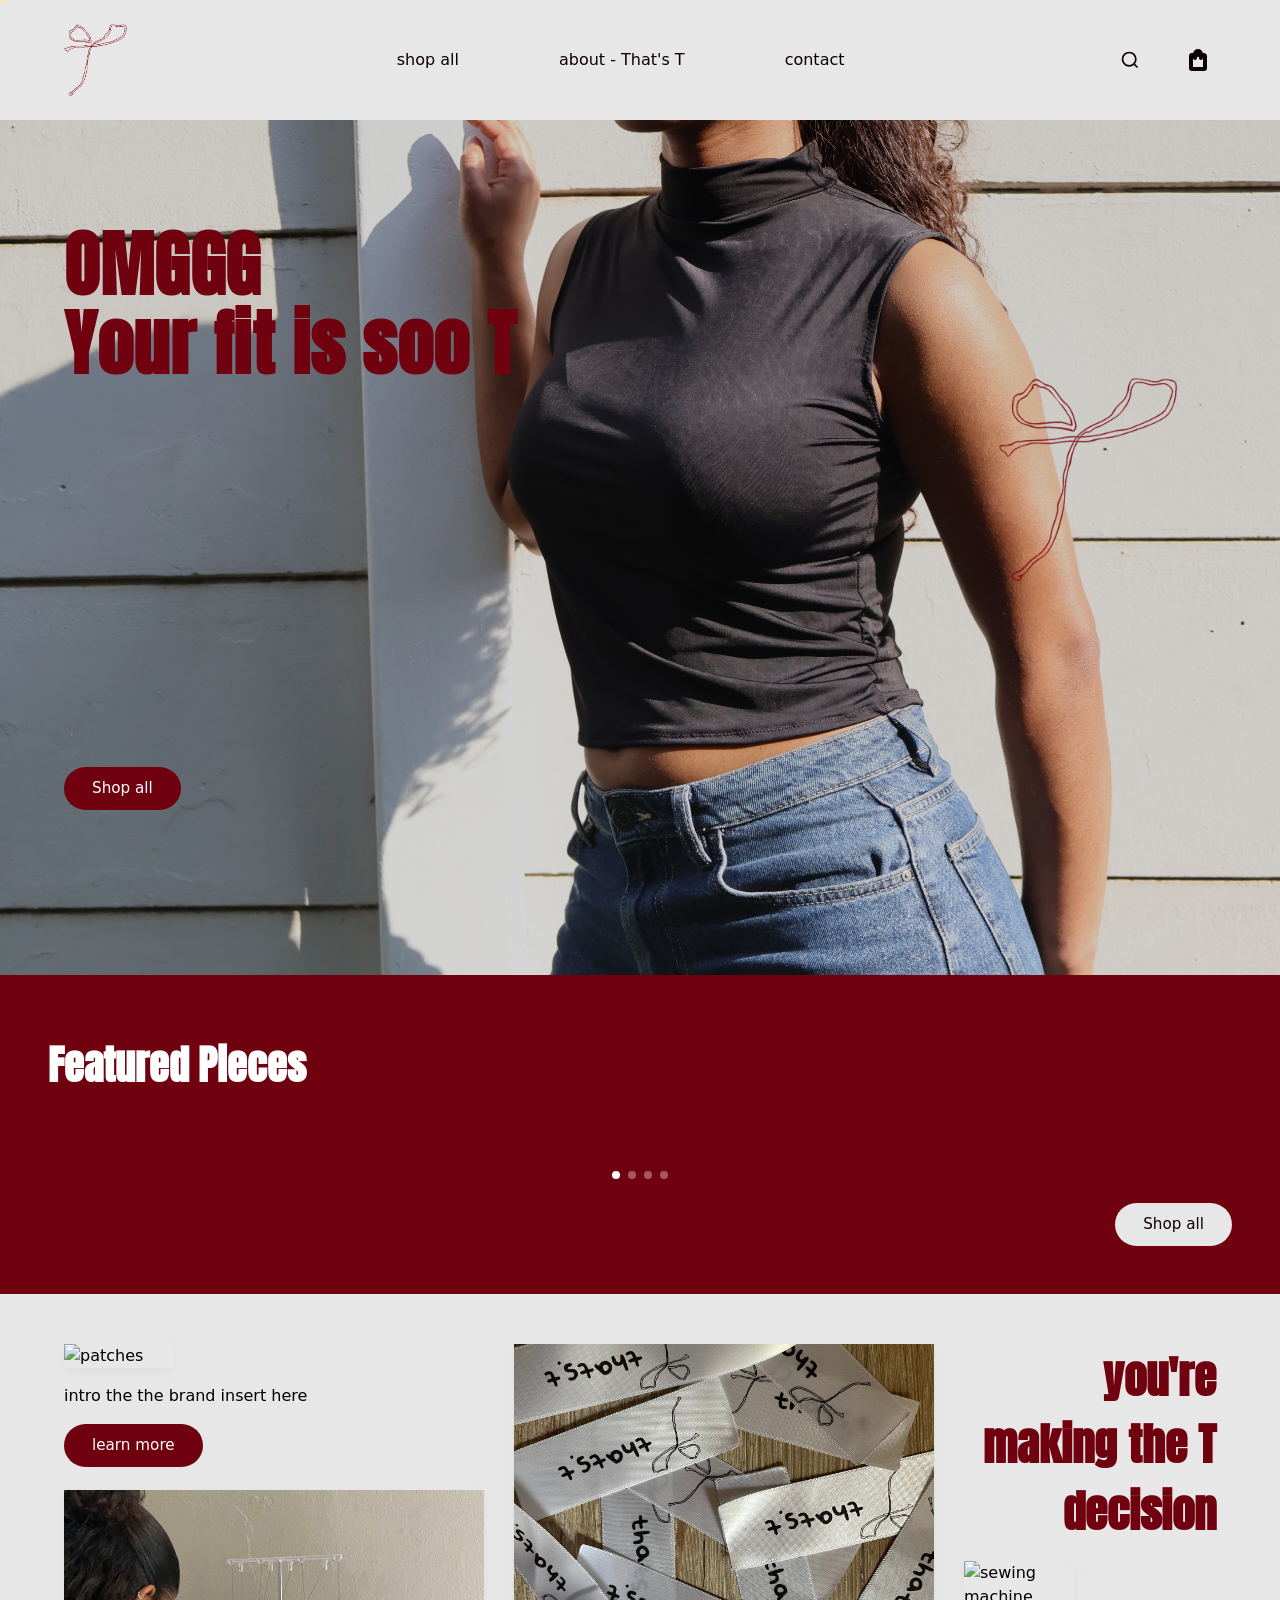
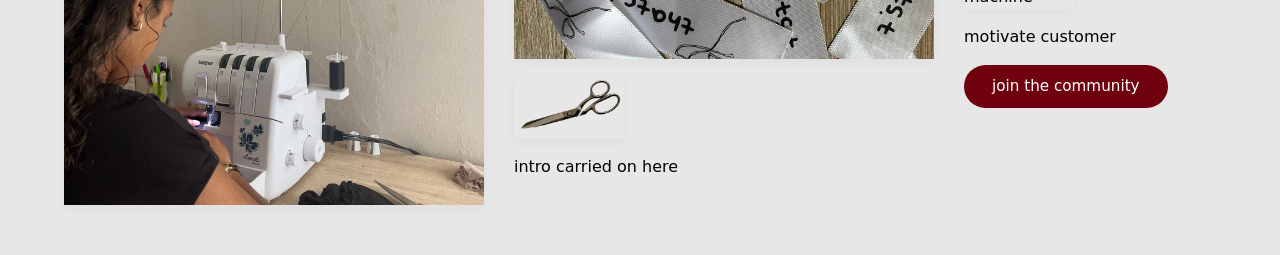
==== Pages/index.html @ 8e46e279 "GSAP update added gsap when entering index page - updates to other pages for about nav link name" ====
<!DOCTYPE html>
<html lang="en">
<head>
    <meta charset="UTF-8">
    <meta name="viewport" content="width=device-width, initial-scale=1.0">
    <title>Homepage | That's T</title>
    <link rel="stylesheet" href="../CSS/index.css">

    <!--GSAP--> 
    <script src="https://cdnjs.cloudflare.com/ajax/libs/gsap/3.12.5/gsap.min.js" defer></script>
    <script src="https://cdnjs.cloudflare.com/ajax/libs/gsap/3.12.5/ScrollTrigger.min.js" defer></script>

    
</head>

<body>

    <!-- Page Transition Curtains -->
    <div class="curtain curtain-left"></div>
    <div class="curtain curtain-right"></div>

    <!-- Cursor dash line Element -->
    <div class="cursor-dash"></div>  
    
    <!-- Navigation Bar -->
    <header class="navbar">
        <a href="index.html" class="logo-container">
            <img src="../Assets/images/Logo.png" alt="Logo" alt="Brand Logo" class="brand-logo" />
        </a>

        <nav class="nav-links">
            <div class="dropdown-wrap" id="shop-dropdown-wrap">
                <a href="shop.html" class="nav-item shop-link">shop all<span class="nav-underline"></span></a>
                <div class="dropdown-menu">
                    <a href="shop.html?category=tops">tops</a>
                    <a href="shop.html?category=skirts">skirts</a>
                    <a href="shop.html?category=dresses">dresses</a>
                </div>
            </div>

            <a href="about.html" class="nav-item nav-link-underline"> about - That's T<span class="nav-underline"></span></a>
            <a href="contact.html" class="nav-item nav-link-underline"> contact<span class="nav-underline"></span></a>
        </nav>

        <div class="nav-actions">
            <div class="search-container" id="search-container">
                <input type="text" id="global-search-input" placeholder="search" class="search-input" />
                <button class="icon-btn" id="search-toggle-btn" aria-label="Search">
                    <svg viewBox="0 0 24 24" width="20" height="20" fill="none" stroke="currentColor" stroke-width="2">
                        <circle cx="11" cy="11" r="8"></circle>
                        <line x1="21" y1="21" x2="16.65" y2="16.65"></line>
                    </svg>
                </button>
            </div>

            <button class="icon-btn bag-icon-btn" id="bag-toggle-btn" aria-label="Bag">
                <svg class="icon" viewBox="0 0 24 24" width="20" height="20"><path fill="none" stroke="currentColor" stroke-width="2" d="M18 6h-2c0-2.21-1.79-4-4-4S8 3.79 8 6H6c-1.1 0-2 .9-2 2v12c0 1.1.9 2 2 2h12c1.1 0 2-.9 2-2V8c0-1.1-.9-2-2-2zm-6-2c1.1 0 2 .9 2 2h-4c0-1.1.9-2 2-2zm6 16H6V8h2v2c0 .55.45 1 1 1s1-.45 1-1V8h4v2c0 .55.45 1 1 1s1-.45 1-1V8h2v12z"/></svg>
                <span class="bag-badge" id="bag-badge">0</span>
            </button>
        </div>  
    </header>

    <main> 

        <!-- Hero Section (1)-->
         <section class="hero-section">
            <div class="hero-content">
                <h1 class="hero-title">OMGGG<br />Your fit is soo T</h1>
                <a href="shop.html" class="btn primary-btn">Shop all</a>
            </div>

            <div class="hero-graphic-container">
                <!-- Bow image that will animate GSAP-->
                 <img src="../Assets/images/Logo.png" alt="Bow Graphic" class="hero-bow" />
            </div>
         </section>

         <!-- Fearured Pieces (2)-->

         <section class="featured-section">
                <h2 class="section-heading reveal-heading">Featured Pieces</h2>

            <!--horizonatal scroll container-->
            <div class="featured-scroll-wrapper">
                <div id="featured-products-grid" class="products-scroll-grid">
                    <!-- Js to load data, API fetch Data-->
                </div>
            </div>

            <!--pagination dots dynamically generated by JS-->
            <div class="pagination-dots" id="pagination-dots">
                <span class="dot active"></span>
                <span class="dot"></span>
                <span class="dot"></span>
                <span class="dot"></span>
            </div>

            <div class="section-cta">
                <a href="shop.html" class="btn secondary-btn">Shop all</a>
            </div>
         </section>

          <!-- Brand Short Intro (3)-->

          <section class="intro-section">
            <div class="intro-grid-3col">

                <!-- Left COlumn -->
                <div class="intro-col left-col">
                    <div class="image-card small-img item">
                        <img src="../Assets/images/thread.png" alt="patches" />
                    </div>
                    <p class="intro-text">
                        intro the the brand insert here
                    </p>
                    <div class="btn-wrap">
                        <a href="about.html" class="btn primary-btn"> learn more</a>
                    </div>
                    <div class="image-card medium-img item">
                        <img src="../Assets/images/Seamstress.JPG" alt="seamstress at work" />
                    </div>
                </div>

                <!--Middle Column-->
                <div class="intro-col middle-col">
                    <div class="image-card medium-img item">
                        <img src="../Assets/images/Labels.jpg" alt="Brand labels" />
                    </div>
                    <div class="image-card small-img item">
                        <img src="../Assets/images/scissors.png" alt="scissors" />
                    </div>
                    <p class="intro-text">
                        intro carried on here
                    </p>
                </div>
            

                <!-- Right Column -->
                <div class="intro-col right-col">
                    <h2 class="intro-heading"> you're making the T decision</h2>
                    <div class="image-card small-img item">
                        <img src="../Assets/images/Sewing Machine.png" alt="sewing machine" />
                    </div>
                    <p class="intro-text"> 
                        motivate customer
                    </p>
                    <div class="btn-wrap">
                        <a href='contact.html' class="btn primary-btn"> join the community</a>
                    </div>
                </div>

            </div>
          </section>
    </main>

    <!-- Side Cart Drawer-->

    <div class="cart-overlay" id="cart-overlay"></div>

    <div class="cart-drawer" id="cart-drawer">
        <div class="cart-header">
            <button class="cart-close-btn" id="cart-close-btn" aria-label="Close cart">
                <svg viewBox="0 0 24 24" width="20" height="20" fill="none" stroke="currentColor" stroke-width="2">
                    <line x1="18" y1="6" x2="6" y2="18"></line>
                    <line x1="6" y1="6" x2="18" y2="18"></line>
                </svg>
            </button>
            <h2 class="cart-title">Your bag</h2>
        </div>

        <div class="cart-body" id="cart-body">
            <!--JS and API injected-->
        </div>

        <div class="cart-footer" id="cart-footer">
            <!--JS injected-->
        </div>
    </div>
    
    <!--transition JS global-->
    <script src="../JS/transition.js"></script>
    <!-- External JS File-->
    <script src="../JS/index.js"></script>


</body>
</html>
---- CSS/index.css ----
/* font */
@font-face {
    font-family: Anton;
    src: url("../Assets/Fonts/Anton-Regular.ttf");
}

/* token Key */
:root {
    --color-burgandy: #70020F;
    --color-yellow-hover: #FFEBA2;
    --color-mercury: #E7E7E7;
    --color-white: #FFFFFF;
    --color-black: #0D0000;

    --font-heading: Anton, sans-serif;
    --font-body: 'Inter', system-ui, -apple-system, sans-serif;

    --border-radius-pill: 50px;
    --border-radius-card: 36px;
    --container-max-width: 1280px;


}

* {
    margin: 0;
    padding: 0;
    box-sizing: border-box;
}

body {
    font-family: var(--font-body);
    background-color: var(--color-mercury);
    color: var(--color-dark-text);
    line-height: 1.5;
    overflow-x: hidden;
}

a {
    text-decoration: none;
    color: inherit;
}

img {
    max-width: 100%;
    display: block;
}

.hero-bow {
  width: 180px;
  height: auto;
  opacity: 0.85;
  will-change: transform;
}

.split-char,
.title-char {
  display: inline-block;
  will-change: transform, opacity, color;
}

/* Buttons */

.btn {
    display: inline-block;
    padding: 10px 28px;
    font-size: 0.95rem;
    font-weight: 500;
    border-radius: var(--border-radius-pill);
    border: none;
    cursor: pointer;
    position: relative;
    overflow: hidden;
    z-index: 1;
    text-align: center;
    transition: color 0.3s ease;
}

.btn ::before {
  content: '';
  position: absolute;
  top: 0;
  left: -100%;
  width: 100%;
  height: 100%;
  background-color: var(--color-yellow-hover);
  transition: transform 0.4s cubic-bezier(0.65, 0, 0.35, 1);
  z-index: -1;
}

.btn:hover::before {
    transform: translateX(100%);
}

.primary-btn {
  background-color: var(--color-burgandy);
  color: var(--color-white);
}

.primary-btn:hover {
  background-color: var(--color-yellow-hover);
  color: var(--color-black);
}

.secondary-btn {
  background-color: var(--color-mercury);
  color: var(--color-black);
}

.secondary-btn:hover {
  background-color: var(--color-yellow-hover);
  color: var(--color-black);
}

/* curatin styling */

.curtain {
  position: fixed;
  top: 0;
  width: 50vw;
  height: 100vh;
  background-color: var(--color-burgandy, #70020F);
  z-index: 9999;
  pointer-events: none;
  will-change: transform;
}

.curtain-left {
  left: 0;
}

.curtain-right {
  right: 0;
}


/* cursor dash line */
.cursor-dash {
  position: fixed;
  top: 0;
  left: 0;
  width: 12px;
  height: 4px;
  background: var(--color-yellow-hover, #FFEBA2); 
  border-radius: 2px;
  pointer-events: none;
  z-index: 9998; /* Sits just beneath your curtains (9999) */
  transform: translate(-50%, -50%);
  will-change: transform, opacity;
}


/* Navigation Bar */
.navbar {
    display: flex;
    justify-content: space-between;
    align-items: center;
    padding: 24px 64px;
    background-color: transparent;
    /* lock the naivagtion bar to the user scoll */
    position: sticky;
    top: 0;
    z-index: 100;
}

.brand-logo {
  height: 72px;
  width: auto;
}


.nav-links {
  display: flex;
  gap: 100px;
  align-items: center;
}

.dropdown-wrap {
  position: relative;
}

.shop-link,
.nav-link-underline {
  position: relative;
  display: inline-block;
}

.nav-underline {
  position: absolute;
  bottom: -4px;
  left: 0;
  width: 100%;
  height: 2px;
  background-color: var(--color-burgandy);
  transform: scaleX(0);
  transform-origin: left center;
  will-change: transform;
}

.dropdown-menu {
  position: absolute;
  top: 100%;
  left: 0;
  padding-top: 12px;
  display: flex;
  flex-direction: column;
  gap: 10px;
  background-color: transparent;
  padding: 16px 24px;
  box-shadow: 0 10px 25px rgba(0, 0, 0, 0.05);
  opacity: 0;
  visibility: hidden;
  transform: translateY(-8px);
  transition: all 0.25s cubic-bezier(0.16, 1, 0.3, 1);
  min-width: 140px;
}

.dropdown-wrap:hover .dropdown-menu {
  opacity: 1;
  visibility: visible;
  transform: translateY(0);
}

.dropdown-menu a {
  font-size: 0.95rem;
  color: var(--color-black);
  text-decoration: none;
  transition: color 0.2s ease, transform 0.2s ease;
}

.dropdown-menu a:hover {
  color: var(--color-burgundy);
  transform: translateX(4px);
}


.nav-links a {
    font-size: 16px;
    font-weight: 500;
    color: var(--color-black);
    transition: color 0.2s ease;
}

.nav-links a:hover {
    color: var(--color-burgandy);
}

/* search button */
.nav-actions {
  display: flex;
  align-items: center;
  gap: 40px;
}

.search-container {
  display:flex; 
  align-items: center;
  position: relative
}

.search-input {
  width: 0;
  opacity: 0;
  padding: 0px;
  border: 3px solid var(--color-burgandy);
  border-radius: 50px;
  background-color: var(--color-mercury);
  font-size: 0.9rem;
  outline: none;
  transition: width 0.3s cubic-bezier(0.16, 1, 0.3, 1), opacity 0.2s ease, padding 0.3s ease;
}

.search-input.active {
  width: 220px;
  opacity: 1;
  padding: 8px 16px 8px 20px;
  margin-right: -36px;
}

.icon-btn {
  background: none;
  border: none;
  cursor: pointer;
  color: var(--color-black);
  display: flex;
  align-items: center;
  justify-content: center;
}

.icon-btn:hover {
  color: var(--color-burgandy);
}

/* Side Cart/ Bag */

.cart-overlay {
  position: fixed;
  top: 0;
  left: 0;
  width: 100vw;
  height: 100vh;
  background-color: rgba(0, 0, 0, 0.4);
  backdrop-filter: blur(3px);
  z-index: 10000;
  opacity: 0;
  visibility: hidden;
  transition: opacity 0.3s ease, visibility 0.3s ease;
}

.cart-overlay.active {
  opacity: 1;
  visibility: visible;
}

.cart-drawer {
  position: fixed;
  top: 0;
  right: -100%;
  width: 38vw;
  min-width: 360px;
  max-width: 480px;
  height: 100vh;
  background-color: var(--color-mercury);
  color: var(--color-black);
  z-index: 10001;
  display: flex;
  flex-direction: column;
  box-shadow: -10px 0 30px rgba(0, 0, 0, 0.1);
  transition: right 0.4s cubic-bezier(0.16, 1, 0.3, 1);
}

.cart-drawer.active {
  right: 0;
}

.cart-header {
  display: flex;
  align-items: center;
  justify-content: space-between;
  padding: 32px 32px 24px 32px;
}

.cart-close-btn {
  background: none;
  border: 1px solid var(--color-black, #0D0000);
  border-radius: 50%;
  width: 36px;
  height: 36px;
  display: flex;
  align-items: center;
  justify-content: center;
  cursor: pointer;
  transition: background 0.2s ease, color 0.2s ease;
}

.cart-close-btn:hover {
  background-color: var(--color-yellow-hover);
  color: var(--color-black);
}

.cart-title {
  font-family: var(--font-heading, Anton, sans-serif);
  font-size: 2rem;
  color: var(--color-burgandy, #70020F);
  letter-spacing: 0.5px;
}

.cart-body {
  flex: 1;
  overflow-y: auto;
  padding: 0 32px;
}

/* Empty State */
.cart-empty-state {
  display: flex;
  flex-direction: column;
  align-items: center;
  justify-content: center;
  height: 100%;
  text-align: center;
  gap: 20px;
  color: #666;
  padding-bottom: 60px;
}

.cart-empty-state p {
  font-size: 0.95rem;
  line-height: 1.4;
}

/* Cart Items List */
.cart-item-list {
  display: flex;
  flex-direction: column;
  gap: 24px;
  padding-bottom: 24px;
}

.cart-item {
  display: flex;
  gap: 16px;
  align-items: center;
  position: relative;
  padding-bottom: 20px;
  border-bottom: 1px solid #E5E5E5;
}

.cart-item-img-wrap {
  width: 85px;
  height: 105px;
  border-radius: 12px;
  overflow: hidden;
  background-color: #F0F0F0;
  flex-shrink: 0;
}

.cart-item-img-wrap img {
  width: 100%;
  height: 100%;
  object-fit: cover;
}

.cart-item-details {
  flex: 1;
  display: flex;
  flex-direction: column;
  gap: 4px;
}

.cart-item-title {
  font-size: 0.95rem;
  font-weight: 600;
  color: var(--color-burgandy, #70020F);
}

.cart-item-price {
  font-size: 0.9rem;
  font-weight: 600;
  color: var(--color-black, #0D0000);
}

.cart-item-size {
  font-size: 0.85rem;
  color: #666;
  text-transform: uppercase;
}

.cart-item-remove {
  background: none;
  border: none;
  cursor: pointer;
  color: var(--color-burgandy, #70020F);
  padding: 4px;
  display: flex;
  align-items: center;
  transition: transform 0.2s ease;
}

.cart-item-remove:hover {
  transform: scale(1.15);
}

/* Cart Footer */
.cart-footer {
  padding: 24px 32px 32px 32px;
  border-top: 1px solid #a7a7a7;
  background-color: #E7E7E7;
}

.cart-subtotal-row {
  display: flex;
  justify-content: space-between;
  align-items: center;
  font-size: 1rem;
  font-weight: 600;
  margin-bottom: 20px;
}

.cart-checkout-btn, .cart-shop-btn {
  display: block;
  width: 100%;
  padding: 16px;
  background-color: var(--color-burgandy, #70020F);
  color: var(--color-white, #FFFFFF);
  border: none;
  border-radius: 50px;
  font-size: 1rem;
  font-weight: 600;
  text-align: center;
  cursor: pointer;
  text-transform: lowercase;
  transition: background-color 0.2s ease, transform 0.2s ease;
}

.cart-checkout-btn:hover, .cart-shop-btn:hover {
  background-color: var(--color-yellow-hover, #FFEBA2);
  color: var(--color-black, #0D0000);
}

/* Bag Icon Badge */
.bag-icon-btn {
  position: relative;
  padding: 6px;
}

.bag-icon-btn svg {
  width: 24px;
  height: 24px;
}

.bag-badge {
  position: absolute;
  bottom: -2px;
  right: 2px;
  background-color: var(--color-yellow-hover);
  color: var(--color-black);
  font-size: 0.7rem;
  font-weight: 700;
  width: 18px;
  height: 18px;
  border-radius: 50%;
  display: flex;
  align-items: center;
  justify-content: center;
  opacity: 0;
  transform: scale(0);
  transition: transform 0.2s cubic-bezier(0.175, 0.885, 0.32, 1.275), opacity 0.2s ease;
}

.bag-badge.visible {
  opacity: 1;
  transform: scale(1);
}

/* Hero Section */ 

.hero-section {
    position: relative;
    min-height: 95vh;
    display: flex;
    align-items: center;
    justify-content: space-between;
    padding: 0 64px 60px 64px;

    background-image: linear-gradient(rgba(8, 8, 8, 0.2), rgba(39, 39, 39, 0.2)),
    url('../Assets/images/Home\ BG.JPG');

    background-size: cover;
    background-position: center center;
}

.hero-content {
  max-width: 480px;
  height: 65vh;
  display: flex;
  flex-direction: column;
  justify-content: space-between;
  z-index: 2; 
}

.hero-content .btn,
.hero-content a.btn,
.hero-content button {
  align-self: flex-start;
  width: fit-content;
}

.hero-title {
    font-family: var(--font-heading);
    font-size:4.5rem;
    line-height:1.1;
    color: var(--color-burgandy);
    letter-spacing: 0.5px;
    margin-bottom: 24px;
}

.hero-graphic-container {
  position: absolute;
  right: 8%;
  top: 30%;
  pointer-events: none;
}


/* Featured Pieces Section */
.featured-section {
  background-color: var(--color-burgandy);
  color: var(--color-white);
  padding: 60px 48px 48px 48px;
  position: relative;
}

.featured-section .section-heading {
  font-family: var(--font-heading);
  font-size: 2.5rem;
  color: var(--color-white);
  margin: 0 0 36px 0;
}

/* horizonatal side-scroll grid container */
.featured-scroll-wrapper {
  width: 100%;
  overflow-x: auto;
  scrollbar-width: none;
  -ms-overflow-style: none;
  scroll-behavior: smooth;
  margin-bottom: 32px;
}

.featured-scroll-wrapper:active {
  cursor: grabbing;
}

.featured-scroll-wrapper::-webkit-scrollbar {
  display: none;
}

.products-scroll-grid {
  display: flex;
  gap: 24px;
  padding-bottom: 8px;
}

.products-scroll-grid .product-card {
  min-width: 260px;
  flex: 0 0 auto;
}



/* API styling of product cards */
.product-card {
    background-color: transparent;
    display: flex;
    flex-direction: column;
}

.product-image-wrap {
    width: 100%;
    aspect-ratio: 4 / 5;
    border-radius: var(--border-radius-card);
    overflow: hidden;
    background-color: var(--color-mercury);
    margin-bottom: 12px;
}

.product-image-wrap img {
  width: 100%;
  height: 100%;
  object-fit: cover;
  transition: transform 0.5s cubic-bezier(0.16, 1, 0.3, 1);
}

.product-card:hover .product-image-wrap img {
  transform: scale(1.08); /* Pops out smoothly */
}

.product-info {
  color: var(--color-white);
}

.product-title {
  font-size: 16px;
  font-weight: 400;
  margin-bottom: 4px;
  white-space: nowrap;
  position: relative;
  display: inline-block;
}

.product-underline {
  position: absolute;
  bottom: -4px;
  left: 0;
  width: 100%;
  height: 2px;
  background-color: #FFEBA2;
  transform: scaleX(0);
  transform-origin: left center;
  will-change: transform;
  pointer-events: none;
}

.product-price {
  font-size: 16px;
  font-weight: 600;
  color: var(--color-white);
}

/* Pagination Dots */
.pagination-dots {
  display: flex;
  justify-content: center;
  align-items: center;
  gap: 8px;
  margin-bottom: 24px;
}

.dot {
  width: 8px;
  height: 8px;
  border-radius: 50%;
  background-color: rgba(255, 255, 255, 0.35);
  transition: background-color 0.2s ease;
}

.dot.active {
  background-color: var(--color-white);
}

.featured-section .section-cta {
  display: flex;
  justify-content: flex-end;
} 

/* Brand Short Intro  */

.intro-section {
    padding: 50px 64px;
    background-color: var(--color-mercury);
}

.intro-grid-3col {
    max-width: 1300px;
    margin: 0 auto;
    display: grid;
    grid-template-columns: repeat(3, 1fr);
    gap: 30px;
    align-items: start;
}

.intro-col {
    display: flex;
    flex-direction: column;
    gap: 16px;
}

.intro-heading {
    font-family: var(--font-heading);
    font-size: 2.8rem;
    line-height: 1.5;
    color: var(--color-burgandy);
    text-align: right;
}

 .image-card {
  border-radius: 0;
  overflow: hidden;
  box-shadow: 0 4px 12px rgba(0, 0, 0, 0.04);
}

.image-card img {
  width: 100%;
  height: 100%;
  object-fit: cover;
}

.image-card.small-img,
.small-card {
  width: 110px;
}

.image-card.medium-img,
.medium-card {
  width: 420px;
  aspect-ratio: 4 / 3;
}
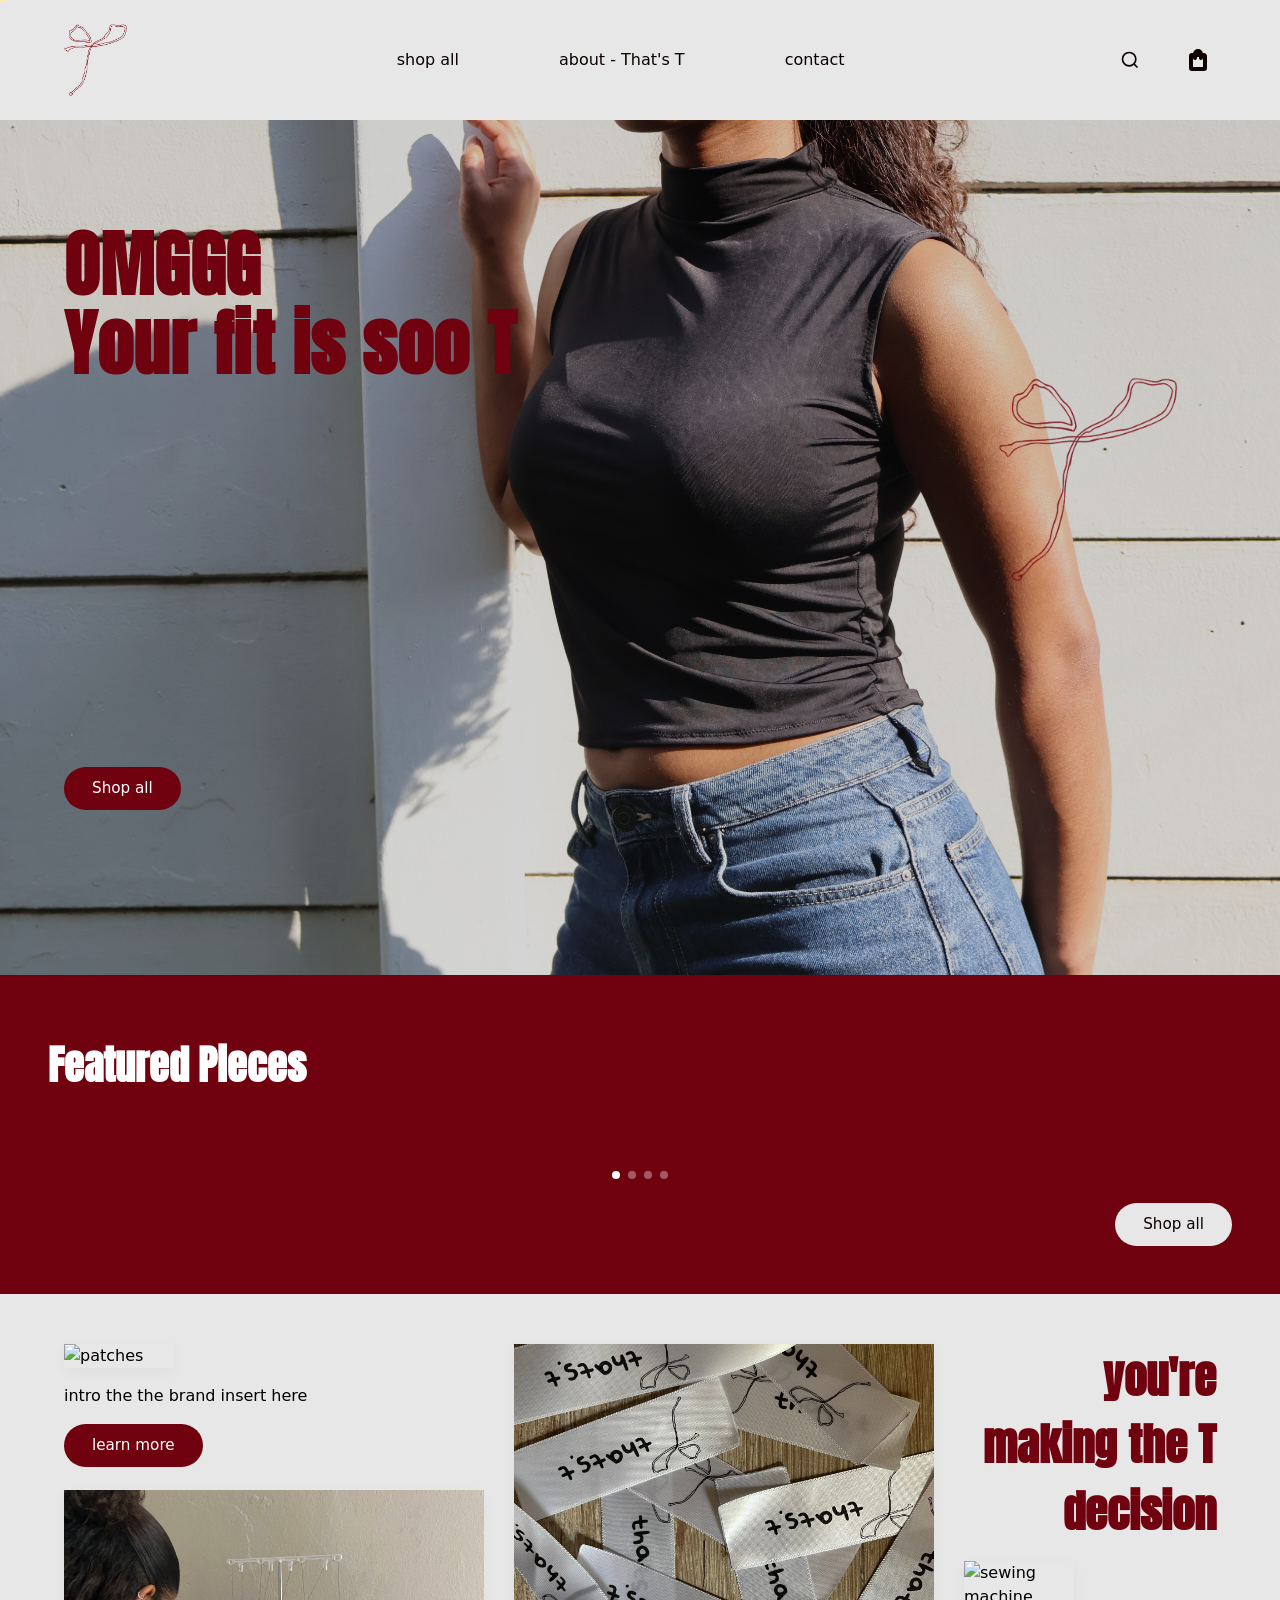
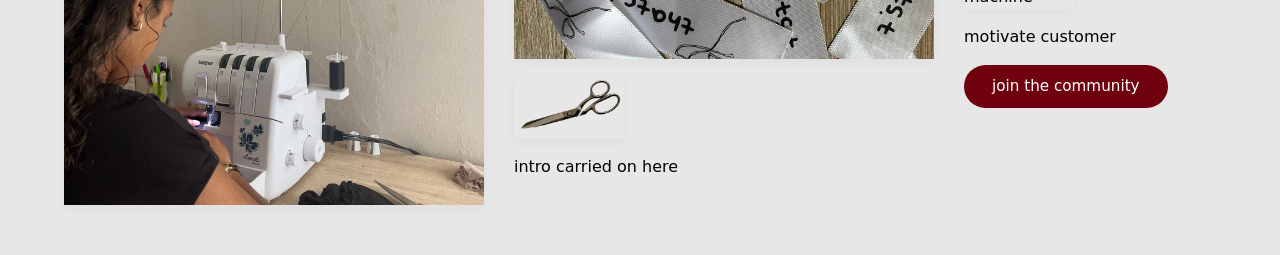
==== commit ca2ea998: "gooey button added a gooey button animation for category controls bar on the shop all page." ====
--- a/Pages/index.html
+++ b/Pages/index.html
@@ -38,7 +38,7 @@
                 </div>
             </div>
 
-            <a href="about.html" class="nav-item nav-link-underline"> about - That's T<span class="nav-underline"></span></a>
+            <a href="about.html" class="nav-item nav-link-underline">about - That's T<span class="nav-underline"></span></a>
             <a href="contact.html" class="nav-item nav-link-underline"> contact<span class="nav-underline"></span></a>
         </nav>
 
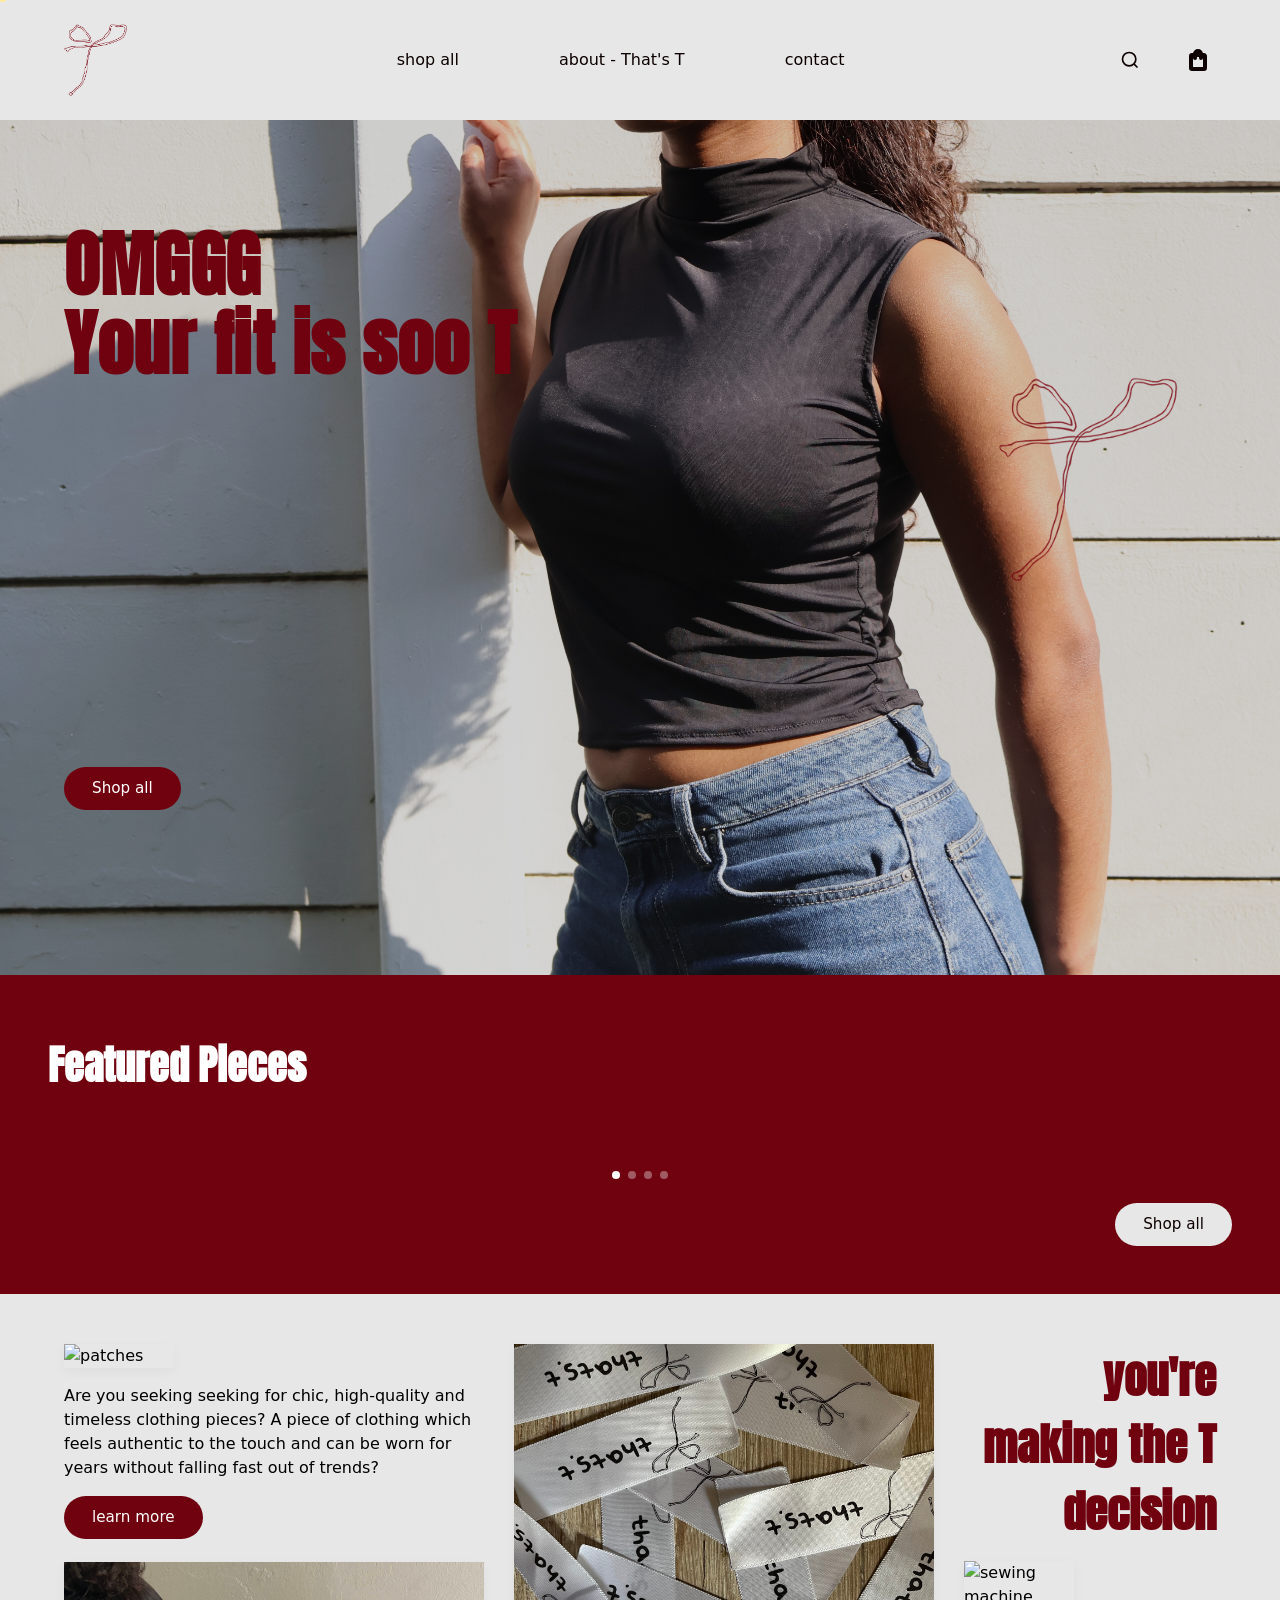
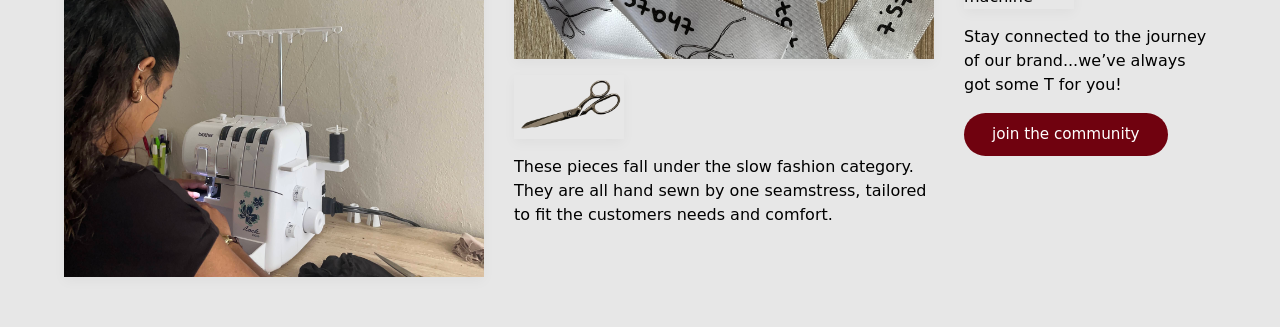
==== commit 1f6f5ca6: "Info and CSS updates added description info - index and about page. Updated css for about" ====
--- a/Pages/index.html
+++ b/Pages/index.html
@@ -24,6 +24,10 @@
     
     <!-- Navigation Bar -->
     <header class="navbar">
+        <button class="mobile-menu-toggle" id="mobile-menu-btn" aria-label="Menu">
+            <span></span><span></span><span></span>
+        </button>
+
         <a href="index.html" class="logo-container">
             <img src="../Assets/images/Logo.png" alt="Logo" alt="Brand Logo" class="brand-logo" />
         </a>
@@ -51,6 +55,7 @@
                         <line x1="21" y1="21" x2="16.65" y2="16.65"></line>
                     </svg>
                 </button>
+                <div class="search-dropdown-results" id="search-dropdown-results"></div>      
             </div>
 
             <button class="icon-btn bag-icon-btn" id="bag-toggle-btn" aria-label="Bag">
@@ -111,7 +116,7 @@
                         <img src="../Assets/images/thread.png" alt="patches" />
                     </div>
                     <p class="intro-text">
-                        intro the the brand insert here
+                        Are you seeking seeking for chic, high-quality and timeless clothing pieces? A piece of clothing which feels authentic to the touch and can be worn for years without falling fast out of trends? 
                     </p>
                     <div class="btn-wrap">
                         <a href="about.html" class="btn primary-btn"> learn more</a>
@@ -130,7 +135,7 @@
                         <img src="../Assets/images/scissors.png" alt="scissors" />
                     </div>
                     <p class="intro-text">
-                        intro carried on here
+                        These pieces fall under the slow fashion category. They are all hand sewn by one seamstress, tailored to fit the customers needs and comfort.  
                     </p>
                 </div>
             
@@ -142,7 +147,7 @@
                         <img src="../Assets/images/Sewing Machine.png" alt="sewing machine" />
                     </div>
                     <p class="intro-text"> 
-                        motivate customer
+                        Stay connected to the journey of our brand...we’ve always got some T for you!
                     </p>
                     <div class="btn-wrap">
                         <a href='contact.html' class="btn primary-btn"> join the community</a>
@@ -176,6 +181,26 @@
             <!--JS injected-->
         </div>
     </div>
+
+    <!--mobile response navigation menu-->
+    <div class="mobile-nav-overlay" id="mobile-nav-overlay">
+        <div class="mobile-nav-content-box">
+            <button class="mobile-nav-close-btn" id="mobile-nav-close-btn" aria-label="Close menu">
+                <svg viewBox="0 0 24 24" width="24" height="24" fill="none" stroke="currentColor" stroke-width="2">
+                    <line x1="18" y1="6" x2="6" y2="18"></line>
+                    <line x1="6" y1="6" x2="18" y2="18"></line>
+                </svg>
+            </button>
+            <img src="../Assets/images/Logo.png" alt="watermark Bow" class="mobile-nav-bg-bow" />
+        
+            <nav class="mobile-nav-links-stack">
+                <a href="index.html" class="mobile-nav-link">home</a>
+                <a href="shop.html" class="mobile-nav-link">shop all</a>
+                <a href="about.html" class="mobile-nav-link">about</a>
+                <a href="contact.html" class="mobile-nav-link">contact</a>
+            </nav>
+        </div>
+    </div>
     
     <!--transition JS global-->
     <script src="../JS/transition.js"></script>
--- a/CSS/index.css
+++ b/CSS/index.css
@@ -163,6 +163,10 @@
     z-index: 100;
 }
 
+.mobile-menu-toggle { 
+  display: none; 
+}
+
 .brand-logo {
   height: 72px;
   width: auto;
@@ -245,6 +249,104 @@
     color: var(--color-burgandy);
 }
 
+
+
+/* mobile response navigation page */
+
+.mobile-nav-overlay {
+  position: fixed;
+  top: 80px;
+  left: 0;
+  width: 100vw;
+  height: calc(100svh - 80px);
+  background-color: transparent;
+  z-index: 90;
+  display: flex;
+  justify-content: center;
+  align-items: center;
+  padding: 0 12px 12px 12px;
+  box-sizing: border-box;
+  opacity: 0;
+  visibility: hidden;
+  transition: opacity 0.3s ease, visibility 0.3s ease;
+}
+
+.mobile-nav-overlay.active {
+  opacity: 1;
+  visibility: visible;
+}
+
+.mobile-nav-content-box {
+  position: relative;
+  width: calc(100% - 24px);
+  height: calc(100% - 24px);
+  background-color: var(--color-burgandy);
+  border: 2px solid var(--color-yellow-hover);
+  border-radius: 0;
+  display: flex;
+  flex-direction: column;
+  justify-content: center;
+  align-items: center;
+  padding: 24px;
+  overflow: hidden;
+  box-sizing: border-box;
+}
+
+.mobile-nav-close-btn {
+  position: absolute;
+  top: 16px;
+  left: 16px;
+  width: 32px;
+  height: 22px;
+  border-radius: 50%;
+  background-color: rgba(255, 255, 255, 0.9);
+  border: 1px solid #70020F;
+  color: var(--color-burgandy);
+  display: flex;
+  align-items: center;
+  justify-content: center;
+  cursor: pointer;
+  padding: 0;
+  z-index: 10;
+}
+
+.mobile-nav-bg-bow {
+  position: absolute;
+  top: 52%;
+  left: 50%;
+  transform: translate(-50%, -50%);
+  width: 280px;
+  height: auto;
+  opacity: 0.85;
+  filter: brightness(0) invert(1);
+  pointer-events: none;
+  z-index: 1;
+}
+
+.mobile-nav-links-stack {
+  position: relative;
+  z-index: 2;
+  display: flex;
+  flex-direction: column;
+  align-items: center;
+  gap: 36px;
+  text-align: center;
+}
+
+.mobile-nav-link {
+  font-family: var(--font-heading, serif);
+  font-size: 2.2rem;
+  color: var(--color-mercury);
+  text-decoration: none;
+  letter-spacing: 0.5px;
+  transition: opacity 0.2s ease;
+}
+
+.mobile-nav-link:hover {
+  opacity: 0.75;
+}
+
+
 /* search button */
 .nav-actions {
   display: flex;
@@ -290,6 +392,86 @@
 .icon-btn:hover {
   color: var(--color-burgandy);
 }
+
+/* dropdown menu for search */
+
+.search-container {
+  position: relative;
+}
+
+.search-dropdown-results {
+  position: absolute;
+  top: calc(100% + 12px);
+  right: 0;
+  width: 280px;
+  max-height: 340px;
+  overflow-y: auto;
+  background-color: var(--color-mercury, #E7E7E7);
+  border: 2px solid var(--color-burgandy, #70020F);
+  border-radius: 20px;
+  box-shadow: 0 10px 30px rgba(0, 0, 0, 0.12);
+  display: flex;
+  flex-direction: column;
+  gap: 12px;
+  padding: 12px;
+  z-index: 1000;
+  opacity: 0;
+  visibility: hidden;
+  transform: translateY(-8px);
+  transition: all 0.25s cubic-bezier(0.16, 1, 0.3, 1);
+}
+
+.search-dropdown-results.active {
+  opacity: 1;
+  visibility: visible;
+  transform: translateY(0);
+}
+
+.search-result-item {
+  display: flex;
+  align-items: center;
+  gap: 12px;
+  padding: 8px;
+  border-radius: 12px;
+  background-color: #ffffff;
+  text-decoration: none;
+  color: var(--color-black, #0D0000);
+  transition: background-color 0.2s ease, transform 0.2s ease;
+}
+
+.search-result-item:hover {
+  background-color: var(--color-yellow-hover, #FFEBA2);
+  transform: translateX(-2px);
+}
+
+.search-result-img {
+  width: 50px;
+  height: 60px;
+  border-radius: 8px;
+  object-fit: cover;
+  background-color: #f0f0f0;
+  flex-shrink: 0;
+}
+
+.search-result-info {
+  display: flex;
+  flex-direction: column;
+  gap: 2px;
+}
+
+.search-result-title {
+  font-size: 0.85rem;
+  font-weight: 600;
+  color: var(--color-burgandy, #70020F);
+  line-height: 1.2;
+}
+
+.search-result-price {
+  font-size: 0.8rem;
+  font-weight: 600;
+  color: var(--color-black, #0D0000);
+}
+
 
 /* Side Cart/ Bag */
 
@@ -627,8 +809,6 @@
   flex: 0 0 auto;
 }
 
-
-
 /* API styling of product cards */
 .product-card {
     background-color: transparent;
@@ -767,5 +947,278 @@
   aspect-ratio: 4 / 3;
 }
 
-
-
+/* mobile responsive layouts */
+@media screen and (max-width: 768px) {
+  /*nav bar styling */
+  .navbar {
+    padding: 16px 20px;
+    position: sticky;
+    top: 0;
+  }
+
+  .brand-logo {
+    height: 48px;
+  }
+
+  .nav-links {
+    display: none;
+  }
+
+  .mobile-menu-toggle {
+    display: flex;
+    flex-direction: column;
+    justify-content: space-between;
+    width: 24px;
+    height: 18px;
+    background: none;
+    border: none;
+    cursor: pointer;
+    position: absolute;
+    left: 50%;
+    transform: translateX(-50%);
+    z-index: 105;
+  }
+
+  .mobile-menu-toggle span {
+    display: block;
+    width: 100%;
+    height: 2px;
+    background-color: var(--color-black);
+    border-radius: 2px;
+  }
+
+  .nav-actions {
+    gap: 16px;
+  }
+
+  /* section 1*/
+
+  .hero-section {
+    display: flex;
+    flex-direction: column;
+    align-items: flex-start;
+    justify-content: space-between;
+    min-height: calc(100svh - 80px);
+    width: 100%;
+    padding: 32px 20px 40px 20px;
+    background-size: cover !important;
+    background-position: center center !important;
+    background-repeat: no-repeat !important;
+    text-align: left;
+    position: relative;
+  }
+
+  .hero-content {
+    display: contents;
+  }
+
+  .hero-title {
+    order: 1;
+    font-size: 2.8rem;
+    line-height: 1.05;
+    text-align: left;
+    margin-bottom: auto;
+    width: 100%;
+  }
+
+  .hero-graphic-container {
+    order: 2;
+    align-self: flex-start;
+    margin-top: 24px;
+    margin-bottom: 12px;
+    width: auto;
+  }
+
+  .hero-bow {
+    width: 120px;
+    height: auto;
+  }
+
+  .hero-content .btn {
+    order: 3;
+    align-self: flex-start;
+  }
+
+  /* section 2*/
+
+  .featured-section {
+    padding: 40px 20px;
+    background-color: var(--color-burgandy);
+    color: var(--color-white);
+  }
+
+  .section-heading {
+    text-align: left;
+    font-size: 2.2rem;
+    margin-bottom: 24px;
+  }
+
+  .featured-scroll-wrapper {
+    overflow: visible;
+    width: 100%;
+  }
+
+  .products-scroll-grid {
+    display: flex;
+    flex-direction: column;
+    gap: 32px;
+    width: 100%;
+  }
+
+  .products-scroll-grid > * {
+    width: 100%;
+    max-width: 100%;
+    flex: none; 
+  }
+
+  .pagination-dots {
+    display: none;
+  }
+
+  .section-cta {
+    display: flex;
+    justify-content: flex-end;
+    margin-top: 32px;
+    width: 100%;
+  }
+
+  /* section 3*/
+
+  .intro-section {
+    padding: 0px 20px;
+  }
+
+  .intro-grid-3col {
+    display: flex;
+    flex-direction: column;
+    gap: 0px;
+    width: 100%;
+  }
+
+  .intro-col {
+    display: flex;
+    flex-direction: column;
+    justify-content: center;
+    gap: 16px;
+    min-height: 100svh;
+    padding: 40px 0;
+    width: 100%;
+    box-sizing: border-box;
+  }
+
+  .left-col {
+    order: 1;
+    display: grid;
+    grid-template-columns: 1.2fr 0.8fr;
+    align-items: center;
+    column-gap: 16px;
+    row-gap: 16px;
+  }
+
+  .left-col .intro-text {
+    grid-column: 1;
+    grid-row: 1;
+    font-size: 0.9rem;
+  }
+
+  .left-col .small-img {
+    grid-column: 2;
+    grid-row: 1 / span 2;
+    width: 110px;
+    height: 130px;
+    justify-self: end;
+  }
+
+  .left-col .btn-wrap {
+    grid-column: 1;
+    grid-row: 2;
+  }
+
+  .left-col .medium-img {
+    grid-column: 1 / span 2;
+    grid-row: 3;
+    width: 78%;
+    max-width: 260px;
+    height: 180px;
+    margin-top: 8px;
+  }
+
+  .middle-col {
+    order: 2;
+    display: flex;
+    flex-direction: column;
+    justify-content: center;
+    gap: 20px;
+  }
+
+  .middle-col .medium-img {
+    width: 75%;
+    max-width: 250px;
+    height: 170px;
+    align-self: flex-end;
+  }
+
+  .middle-col .small-img {
+    width: 120px;
+    height: 110px;
+    align-self: flex-start;
+  }
+
+  .middle-col .intro-text {
+    align-self: flex-end;
+    text-align: right;
+    max-width: 240px;
+    font-size: 0.9rem;
+  }
+
+  .right-col {
+    order: 3;
+    display: flex;
+    flex-direction: column;
+    justify-content: center;
+    align-items: center;
+    text-align: center;
+    gap: 18px;
+  }
+
+  .right-col .intro-heading {
+    font-size: 2rem;
+    line-height: 1.1;
+  }
+
+  .right-col .small-img {
+    width: 140px;
+    height: 150px;
+    align-self: flex-start;
+  }
+
+  .right-col .intro-text {
+    font-size: 0.9rem;
+    max-width: 220px;
+  }
+
+  .right-col .btn-wrap {
+    align-self: flex-end;
+    margin-top: 8px;
+  }
+
+  .intro-section .image-card {
+    overflow: hidden;
+    opacity: 1 !important;
+    transform: none !important;
+  }
+
+  .intro-section .image-card img {
+    width: 100%;
+    height: 100%;
+    object-fit: cover;
+  }
+
+  .intro-text,
+  .intro-heading {
+    opacity: 1 !important;
+    transform: none !important;
+  }
+
+}
+
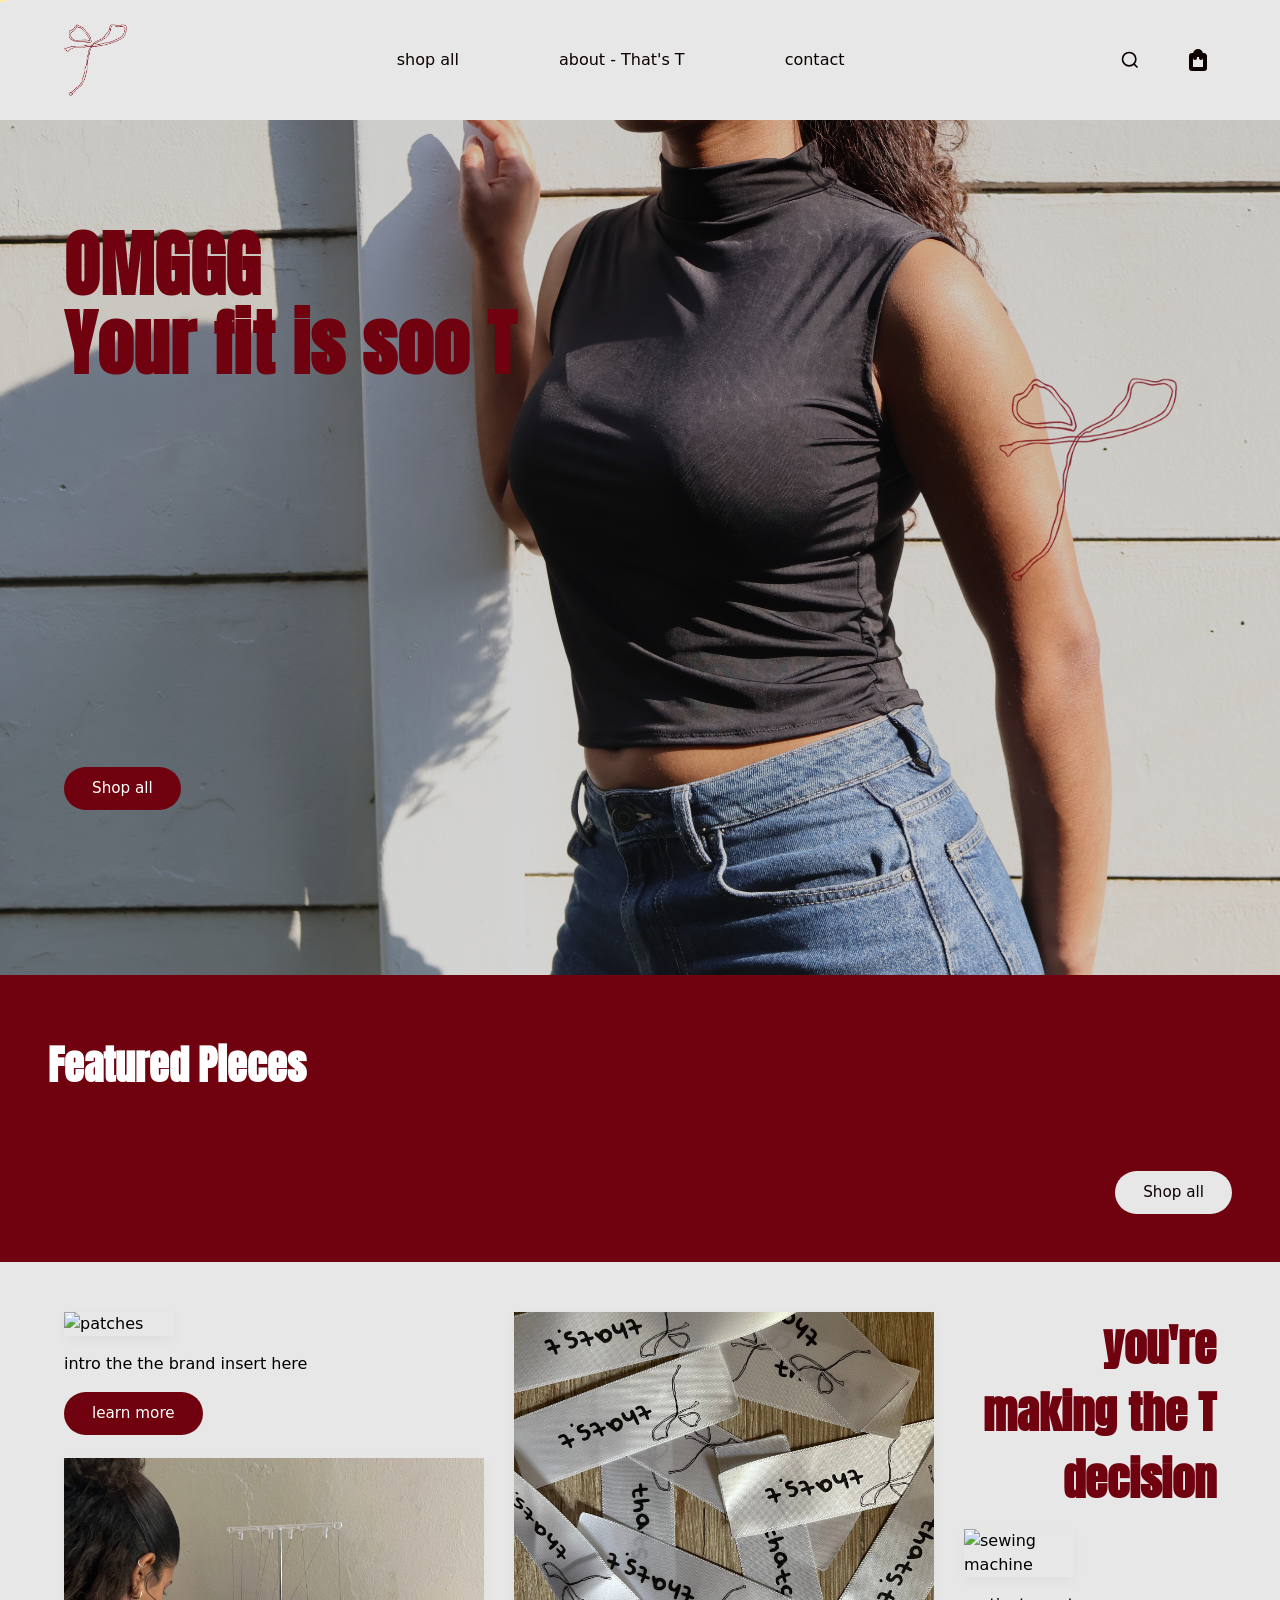
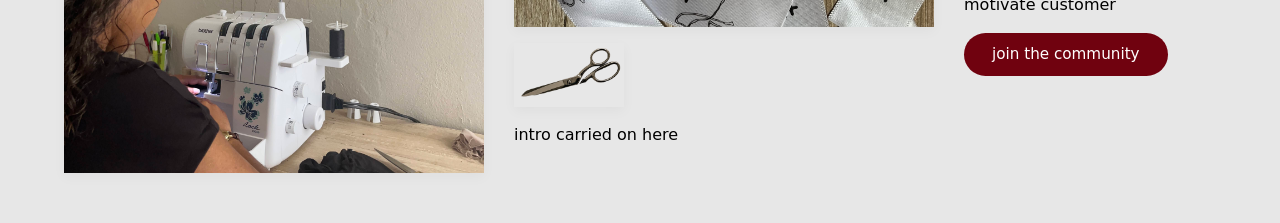
==== commit e25b44ae: "Remove pagination function and update css -shop all Remove pagination function and update css -shop " ====
--- a/Pages/index.html
+++ b/Pages/index.html
@@ -55,7 +55,8 @@
                         <line x1="21" y1="21" x2="16.65" y2="16.65"></line>
                     </svg>
                 </button>
-                <div class="search-dropdown-results" id="search-dropdown-results"></div>      
+                <div class="search-dropdown-results" id="search-dropdown-results"></div>         
+
             </div>
 
             <button class="icon-btn bag-icon-btn" id="bag-toggle-btn" aria-label="Bag">
@@ -92,14 +93,6 @@
                 </div>
             </div>
 
-            <!--pagination dots dynamically generated by JS-->
-            <div class="pagination-dots" id="pagination-dots">
-                <span class="dot active"></span>
-                <span class="dot"></span>
-                <span class="dot"></span>
-                <span class="dot"></span>
-            </div>
-
             <div class="section-cta">
                 <a href="shop.html" class="btn secondary-btn">Shop all</a>
             </div>
@@ -116,7 +109,7 @@
                         <img src="../Assets/images/thread.png" alt="patches" />
                     </div>
                     <p class="intro-text">
-                        Are you seeking seeking for chic, high-quality and timeless clothing pieces? A piece of clothing which feels authentic to the touch and can be worn for years without falling fast out of trends? 
+                        intro the the brand insert here
                     </p>
                     <div class="btn-wrap">
                         <a href="about.html" class="btn primary-btn"> learn more</a>
@@ -135,7 +128,7 @@
                         <img src="../Assets/images/scissors.png" alt="scissors" />
                     </div>
                     <p class="intro-text">
-                        These pieces fall under the slow fashion category. They are all hand sewn by one seamstress, tailored to fit the customers needs and comfort.  
+                        intro carried on here
                     </p>
                 </div>
             
@@ -147,7 +140,7 @@
                         <img src="../Assets/images/Sewing Machine.png" alt="sewing machine" />
                     </div>
                     <p class="intro-text"> 
-                        Stay connected to the journey of our brand...we’ve always got some T for you!
+                        motivate customer
                     </p>
                     <div class="btn-wrap">
                         <a href='contact.html' class="btn primary-btn"> join the community</a>
--- a/CSS/index.css
+++ b/CSS/index.css
@@ -425,51 +425,6 @@
   opacity: 1;
   visibility: visible;
   transform: translateY(0);
-}
-
-.search-result-item {
-  display: flex;
-  align-items: center;
-  gap: 12px;
-  padding: 8px;
-  border-radius: 12px;
-  background-color: #ffffff;
-  text-decoration: none;
-  color: var(--color-black, #0D0000);
-  transition: background-color 0.2s ease, transform 0.2s ease;
-}
-
-.search-result-item:hover {
-  background-color: var(--color-yellow-hover, #FFEBA2);
-  transform: translateX(-2px);
-}
-
-.search-result-img {
-  width: 50px;
-  height: 60px;
-  border-radius: 8px;
-  object-fit: cover;
-  background-color: #f0f0f0;
-  flex-shrink: 0;
-}
-
-.search-result-info {
-  display: flex;
-  flex-direction: column;
-  gap: 2px;
-}
-
-.search-result-title {
-  font-size: 0.85rem;
-  font-weight: 600;
-  color: var(--color-burgandy, #70020F);
-  line-height: 1.2;
-}
-
-.search-result-price {
-  font-size: 0.8rem;
-  font-weight: 600;
-  color: var(--color-black, #0D0000);
 }
 
 
@@ -868,14 +823,6 @@
   color: var(--color-white);
 }
 
-/* Pagination Dots */
-.pagination-dots {
-  display: flex;
-  justify-content: center;
-  align-items: center;
-  gap: 8px;
-  margin-bottom: 24px;
-}
 
 .dot {
   width: 8px;
@@ -1071,9 +1018,6 @@
     flex: none; 
   }
 
-  .pagination-dots {
-    display: none;
-  }
 
   .section-cta {
     display: flex;
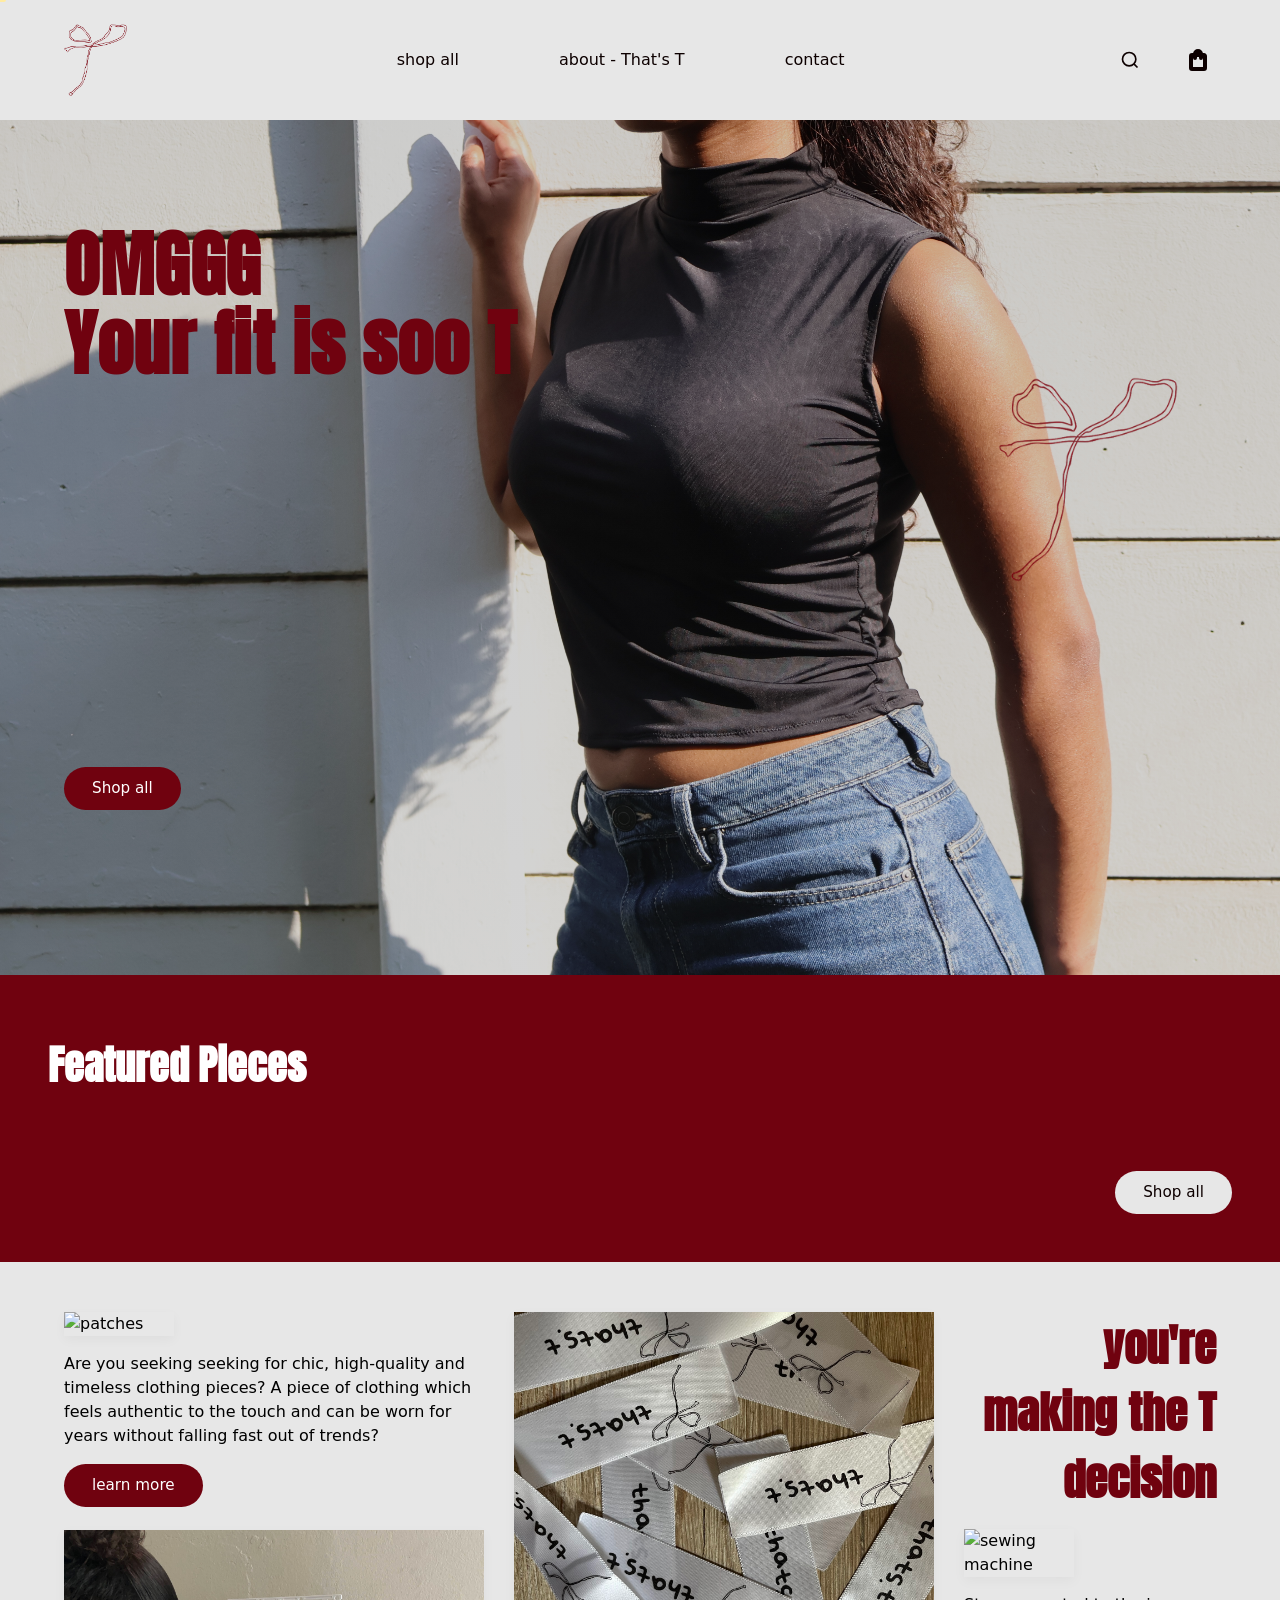
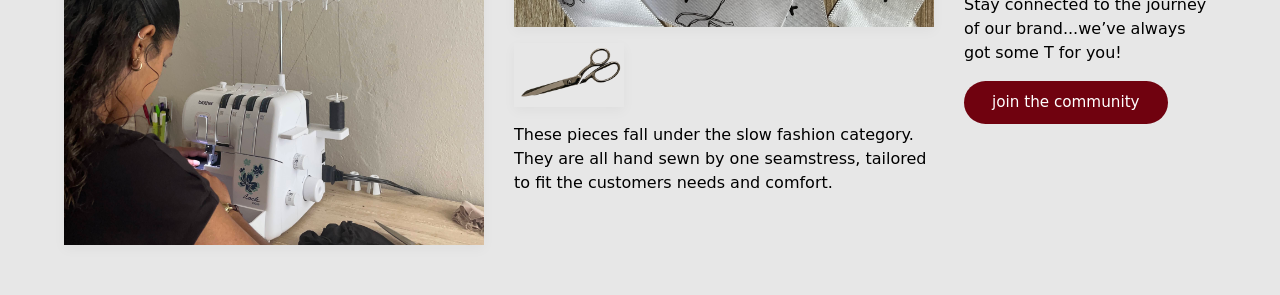
==== commit 75a52fd1: "Index page updates updates to mobile response layout" ====
--- a/Pages/index.html
+++ b/Pages/index.html
@@ -108,9 +108,8 @@
                     <div class="image-card small-img item">
                         <img src="../Assets/images/thread.png" alt="patches" />
                     </div>
-                    <p class="intro-text">
-                        intro the the brand insert here
-                    </p>
+                        <p class="intro-text">Are you seeking seeking for chic, high-quality and timeless clothing pieces? A piece of clothing which feels authentic to the touch and can be worn for years without falling fast out of trends? 
+                        </p>
                     <div class="btn-wrap">
                         <a href="about.html" class="btn primary-btn"> learn more</a>
                     </div>
@@ -128,7 +127,7 @@
                         <img src="../Assets/images/scissors.png" alt="scissors" />
                     </div>
                     <p class="intro-text">
-                        intro carried on here
+                        These pieces fall under the slow fashion category. They are all hand sewn by one seamstress, tailored to fit the customers needs and comfort.  
                     </p>
                 </div>
             
@@ -140,7 +139,7 @@
                         <img src="../Assets/images/Sewing Machine.png" alt="sewing machine" />
                     </div>
                     <p class="intro-text"> 
-                        motivate customer
+                        Stay connected to the journey of our brand...we’ve always got some T for you!
                     </p>
                     <div class="btn-wrap">
                         <a href='contact.html' class="btn primary-btn"> join the community</a>
--- a/CSS/index.css
+++ b/CSS/index.css
@@ -1029,23 +1029,24 @@
   /* section 3*/
 
   .intro-section {
-    padding: 0px 20px;
+    padding:20px 16px 40px 16px;
   }
 
   .intro-grid-3col {
     display: flex;
     flex-direction: column;
-    gap: 0px;
+    gap: 32px;
     width: 100%;
   }
 
   .intro-col {
     display: flex;
     flex-direction: column;
-    justify-content: center;
+    justify-content: flex-start;
     gap: 16px;
-    min-height: 100svh;
-    padding: 40px 0;
+    min-height: auto !important;
+    height: auto !important;
+    padding: 0;
     width: 100%;
     box-sizing: border-box;
   }
@@ -1053,23 +1054,26 @@
   .left-col {
     order: 1;
     display: grid;
-    grid-template-columns: 1.2fr 0.8fr;
-    align-items: center;
+    grid-template-columns: 1fr auto;
     column-gap: 16px;
     row-gap: 16px;
+    align-items: center;
   }
 
   .left-col .intro-text {
     grid-column: 1;
     grid-row: 1;
-    font-size: 0.9rem;
+    font-size: 0.85rem;
+    max-width: 190px;
   }
 
   .left-col .small-img {
     grid-column: 2;
     grid-row: 1 / span 2;
-    width: 110px;
-    height: 130px;
+    width: 90px;
+    height: auto;
+    max-height: 110px;
+    object-fit: contain !important;
     justify-self: end;
   }
 
@@ -1081,69 +1085,86 @@
   .left-col .medium-img {
     grid-column: 1 / span 2;
     grid-row: 3;
-    width: 78%;
+    width: 85%;
     max-width: 260px;
-    height: 180px;
+    height: 160px;
     margin-top: 8px;
+    justify-self: start;
   }
 
   .middle-col {
     order: 2;
-    display: flex;
-    flex-direction: column;
-    justify-content: center;
-    gap: 20px;
+    display: grid;
+    grid-template-columns: auto 1fr;
+    column-gap: 16px;
+    row-gap: 20px;
+    align-items: center;
   }
 
   .middle-col .medium-img {
-    width: 75%;
-    max-width: 250px;
-    height: 170px;
-    align-self: flex-end;
+    grid-column: 1 / span 2;
+    grid-row: 1;
+    width: 92%;
+    max-width: 300px;
+    height: 190px;
+    justify-self: end;
   }
 
   .middle-col .small-img {
-    width: 120px;
+   grid-column: 1;
+    grid-row: 2;
+    width: 110px;
     height: 110px;
-    align-self: flex-start;
+    justify-self: start;
   }
 
   .middle-col .intro-text {
-    align-self: flex-end;
-    text-align: right;
-    max-width: 240px;
+    grid-column: 2;
+    grid-row: 2;
     font-size: 0.9rem;
+    text-align: left;
+    max-width: 200px;
   }
 
   .right-col {
     order: 3;
-    display: flex;
-    flex-direction: column;
-    justify-content: center;
+    display: grid;
+    grid-template-columns: auto 1fr;
+    column-gap: 12px;
+    row-gap: 12px;
     align-items: center;
+    text-align: left;
+  }
+
+  .right-col .intro-heading {
+    grid-column: 1 / span 2;
+    grid-row: 1;
+    font-size: 1.75rem;
+    line-height: 1.1;
     text-align: center;
-    gap: 18px;
-  }
-
-  .right-col .intro-heading {
-    font-size: 2rem;
-    line-height: 1.1;
   }
 
   .right-col .small-img {
-    width: 140px;
-    height: 150px;
-    align-self: flex-start;
+    grid-column: 1;
+    grid-row: 2;
+    width: 90px;
+    height: 100px;
+    justify-self: start;
   }
 
   .right-col .intro-text {
-    font-size: 0.9rem;
-    max-width: 220px;
+    grid-column: 2;
+    grid-row: 2;
+    font-size: 0.85rem;
+    max-width: 210px;
+    text-align: left;
   }
 
   .right-col .btn-wrap {
-    align-self: flex-end;
-    margin-top: 8px;
+    grid-column: 1 / span 2;
+    grid-row: 3;
+    justify-self: start;
+    margin-top: 4px;
   }
 
   .intro-section .image-card {
@@ -1158,6 +1179,11 @@
     object-fit: cover;
   }
 
+  .left-col .image-card.small-img img,
+  .middle-col .image-card.small-img img {
+    object-fit: contain !important;
+  }
+
   .intro-text,
   .intro-heading {
     opacity: 1 !important;
